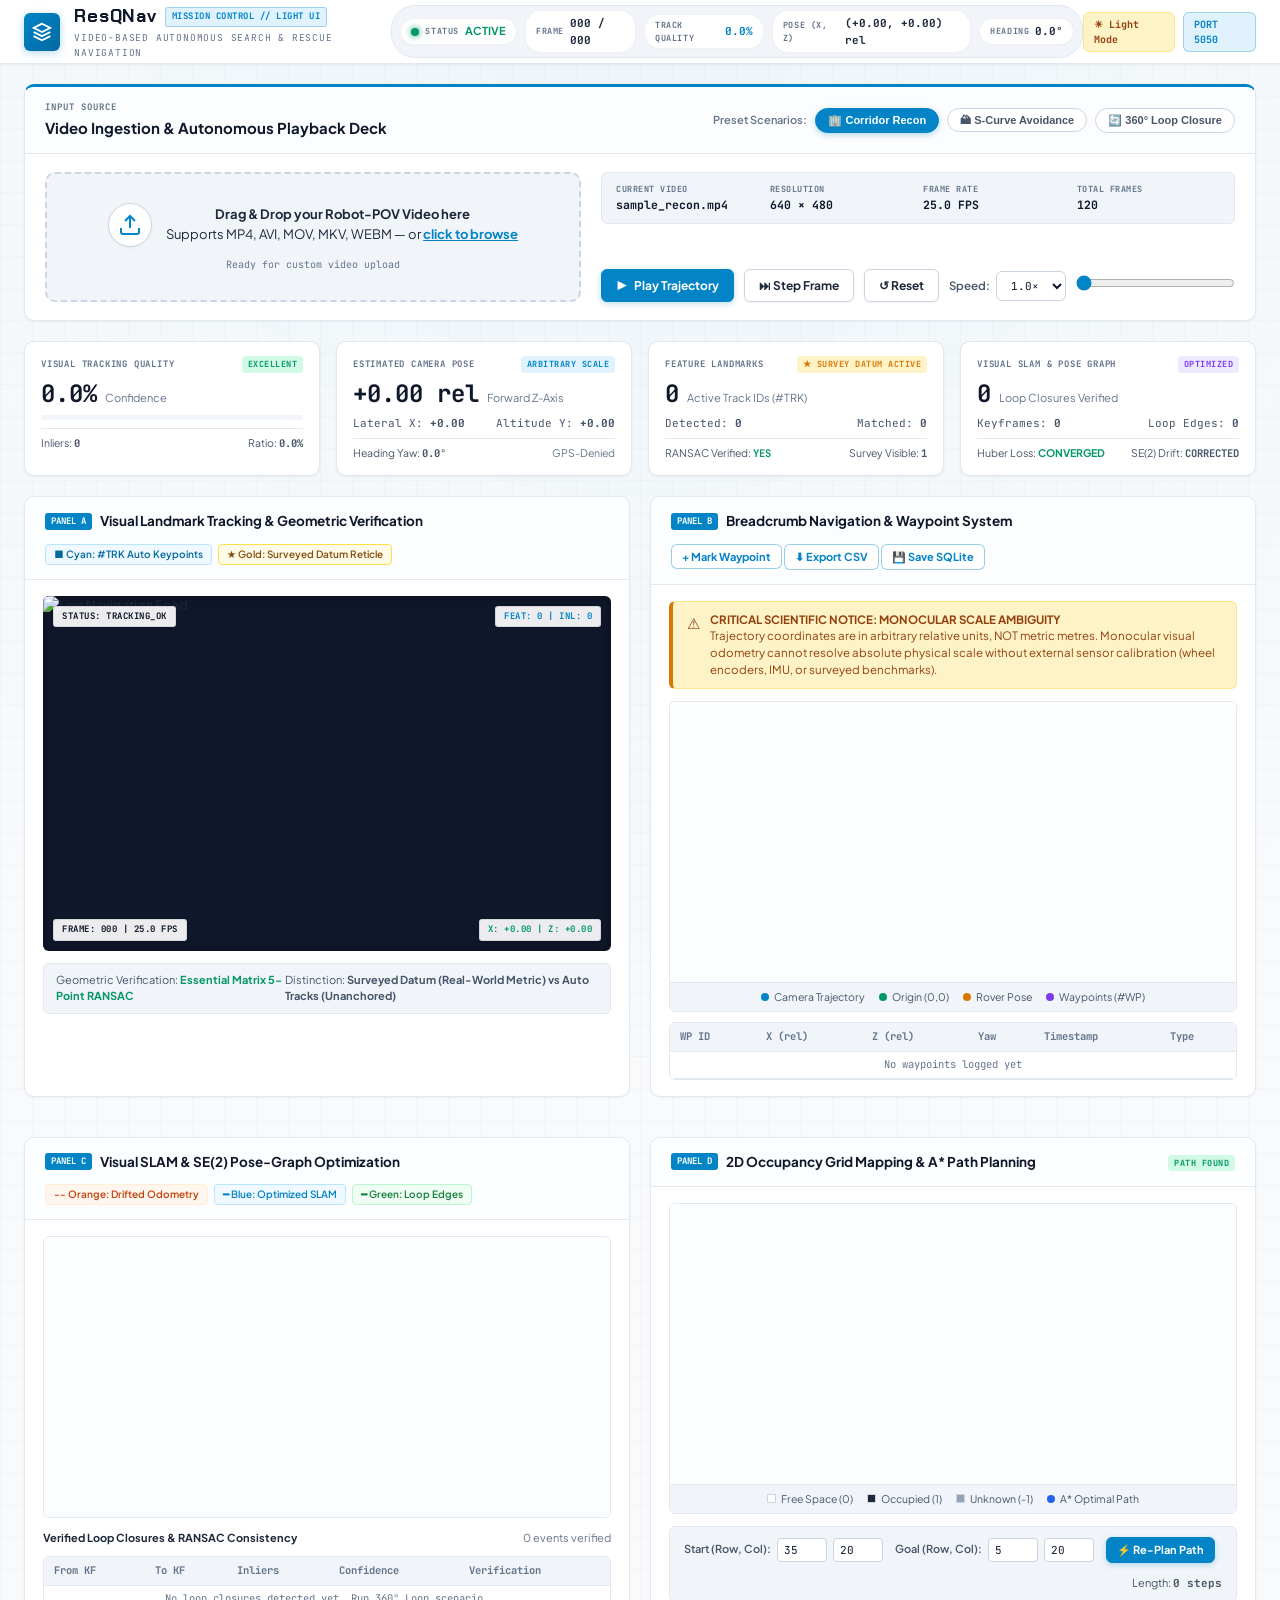
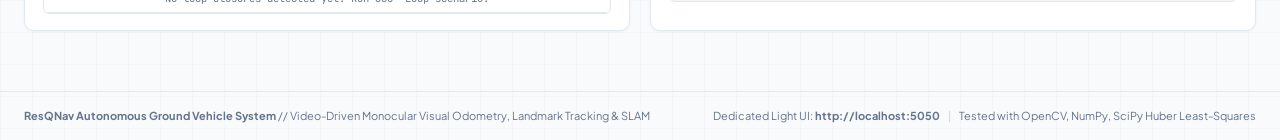
==== resqnav_web/static/index.html @ faa04ea1 "first commit" ====
<!DOCTYPE html>
<html lang="en">
<head>
  <meta charset="UTF-8">
  <meta name="viewport" content="width=device-width, initial-scale=1.0">
  <meta name="theme-color" content="#f8fafc">
  <title>ResQNav // Autonomous Navigation & SLAM Mission Control</title>
  
  <!-- Modern Clean Typography -->
  <link rel="preconnect" href="https://fonts.googleapis.com">
  <link rel="preconnect" href="https://fonts.gstatic.com" crossorigin>
  <link href="https://fonts.googleapis.com/css2?family=Chakra+Petch:wght@500;600;700&family=JetBrains+Mono:wght@400;500;600;700&family=Plus+Jakarta+Sans:wght@400;500;600;700;800&display=swap" rel="stylesheet">
  
  <link rel="stylesheet" href="styles.css">
</head>
<body class="light-theme">
  <!-- PRIMARY TOP AVIONICS APPBAR -->
  <header class="topbar">
    <div class="topbar-left">
      <div class="brand-crest">
        <svg class="crest-icon" viewBox="0 0 24 24" fill="none" stroke="currentColor" stroke-width="2.2">
          <polygon points="12 2 2 7 12 12 22 7 12 2"></polygon>
          <polyline points="2 17 12 22 22 17"></polyline>
          <polyline points="2 12 12 17 22 12"></polyline>
        </svg>
      </div>
      <div class="brand-titles">
        <div class="brand-row">
          <span class="brand-title">ResQNav</span>
          <span class="brand-badge">MISSION CONTROL // LIGHT UI</span>
        </div>
        <span class="brand-subtitle">VIDEO-BASED AUTONOMOUS SEARCH & RESCUE NAVIGATION</span>
      </div>
    </div>

    <!-- CENTER TELEMETRY BANNER -->
    <div class="topbar-center">
      <div class="telemetry-ticker">
        <div class="ticker-pill">
          <span class="pulse-dot green" id="linkPulse"></span>
          <span class="ticker-label">STATUS</span>
          <strong id="systemStatusText" class="text-emerald">ACTIVE</strong>
        </div>
        <div class="ticker-pill">
          <span class="ticker-label">FRAME</span>
          <strong id="tickerFrameNum" class="mono-digit">000 / 000</strong>
        </div>
        <div class="ticker-pill">
          <span class="ticker-label">TRACK QUALITY</span>
          <strong id="tickerQuality" class="mono-digit text-sky">0.0%</strong>
        </div>
        <div class="ticker-pill">
          <span class="ticker-label">POSE (X, Z)</span>
          <strong id="tickerPose" class="mono-digit">(+0.00, +0.00) rel</strong>
        </div>
        <div class="ticker-pill">
          <span class="ticker-label">HEADING</span>
          <strong id="tickerYaw" class="mono-digit">0.0°</strong>
        </div>
      </div>
    </div>

    <!-- RIGHT STATUS & THEME BADGE -->
    <div class="topbar-right">
      <span class="theme-pill">☀ Light Mode</span>
      <span class="port-pill">PORT 5050</span>
    </div>
  </header>

  <!-- MAIN VIEWPORT CONTAINER -->
  <main class="main-container">

    <!-- 1. VIDEO INGESTION & CONTROLS DECK -->
    <section class="card ingestion-card">
      <div class="card-header ingestion-header">
        <div>
          <span class="overline">INPUT SOURCE</span>
          <h2>Video Ingestion & Autonomous Playback Deck</h2>
        </div>
        <div class="preset-pill-group">
          <span class="preset-label">Preset Scenarios:</span>
          <button class="preset-btn active" id="btnSampleCorridor" data-file="sample_recon.mp4">🏢 Corridor Recon</button>
          <button class="preset-btn" id="btnSampleCurved" data-file="sample_recon_curved.mp4">🏔 S-Curve Avoidance</button>
          <button class="preset-btn" id="btnSampleLoop" data-file="sample_recon_loop.mp4">🔄 360° Loop Closure</button>
        </div>
      </div>

      <div class="ingestion-body">
        <!-- DRAG AND DROP UPLOAD ZONE -->
        <div class="upload-dropzone" id="dropZone">
          <input type="file" id="videoFileInput" accept=".mp4,.avi,.mov,.mkv,.webm" style="display:none;">
          <div class="dropzone-content">
            <div class="upload-icon-circle">
              <svg width="24" height="24" viewBox="0 0 24 24" fill="none" stroke="currentColor" stroke-width="2">
                <path d="M21 15v4a2 2 0 0 1-2 2H5a2 2 0 0 1-2-2v-4"></path>
                <polyline points="17 8 12 3 7 8"></polyline>
                <line x1="12" y1="3" x2="12" y2="15"></line>
              </svg>
            </div>
            <div>
              <strong>Drag & Drop your Robot-POV Video here</strong>
              <p>Supports MP4, AVI, MOV, MKV, WEBM — or <span class="browse-link" id="browseLink">click to browse</span></p>
            </div>
          </div>
          <div class="upload-meta-strip" id="uploadStatusText">Ready for custom video upload</div>
        </div>

        <!-- VIDEO PLAYBACK CONTROLS -->
        <div class="playback-controls-deck">
          <div class="video-meta-grid">
            <div class="meta-item">
              <span class="meta-label">CURRENT VIDEO</span>
              <strong id="metaVideoName" class="meta-val">sample_recon.mp4</strong>
            </div>
            <div class="meta-item">
              <span class="meta-label">RESOLUTION</span>
              <strong id="metaResolution" class="meta-val">640 × 480</strong>
            </div>
            <div class="meta-item">
              <span class="meta-label">FRAME RATE</span>
              <strong id="metaFps" class="meta-val">25.0 FPS</strong>
            </div>
            <div class="meta-item">
              <span class="meta-label">TOTAL FRAMES</span>
              <strong id="metaTotalFrames" class="meta-val">120</strong>
            </div>
          </div>

          <div class="playback-actions-row">
            <button class="btn btn-primary" id="btnPlayPause">
              <span id="playIcon">▶</span> <span id="playText">Play Trajectory</span>
            </button>
            <button class="btn btn-secondary" id="btnStep">⏭ Step Frame</button>
            <button class="btn btn-secondary" id="btnReset">↺ Reset</button>
            
            <div class="speed-selector">
              <label for="speedSelect">Speed:</label>
              <select id="speedSelect">
                <option value="0.5">0.5×</option>
                <option value="1.0" selected>1.0×</option>
                <option value="2.0">2.0×</option>
                <option value="4.0">4.0×</option>
                <option value="8.0">Max</option>
              </select>
            </div>

            <!-- SCRUBBER PROGRESS BAR -->
            <div class="progress-wrap">
              <input type="range" id="frameScrubber" min="0" max="100" value="0" class="slider-scrubber">
            </div>
          </div>
        </div>
      </div>
    </section>

    <!-- 2. FOUR PRIMARY METRICS CARDS -->
    <section class="metrics-grid">
      <!-- Metric 1: Tracking Quality -->
      <div class="metric-card">
        <div class="metric-card-top">
          <span class="metric-label">VISUAL TRACKING QUALITY</span>
          <span class="badge badge-emerald" id="gradeBadge">EXCELLENT</span>
        </div>
        <div class="metric-val-wrap">
          <strong class="metric-val mono-digit" id="metricQuality">0.0%</strong>
          <span class="metric-sub-label">Confidence</span>
        </div>
        <div class="progress-bar-bg">
          <div class="progress-bar-fill" id="qualityBar" style="width: 0%;"></div>
        </div>
        <div class="metric-card-bottom">
          <span>Inliers: <b id="subInliers" class="mono-digit">0</b></span>
          <span>Ratio: <b id="subInlierRatio" class="mono-digit">0.0%</b></span>
        </div>
      </div>

      <!-- Metric 2: Camera Pose -->
      <div class="metric-card">
        <div class="metric-card-top">
          <span class="metric-label">ESTIMATED CAMERA POSE</span>
          <span class="badge badge-sky">ARBITRARY SCALE</span>
        </div>
        <div class="metric-val-wrap">
          <strong class="metric-val mono-digit" id="metricPoseZ">+0.00 rel</strong>
          <span class="metric-sub-label">Forward Z-Axis</span>
        </div>
        <div class="metric-row-split">
          <div>Lateral X: <b id="subPoseX" class="mono-digit">+0.00</b></div>
          <div>Altitude Y: <b id="subPoseY" class="mono-digit">+0.00</b></div>
        </div>
        <div class="metric-card-bottom">
          <span>Heading Yaw: <b id="subPoseYaw" class="mono-digit">0.0°</b></span>
          <span class="text-muted">GPS-Denied</span>
        </div>
      </div>

      <!-- Metric 3: Active Visual Landmarks -->
      <div class="metric-card">
        <div class="metric-card-top">
          <span class="metric-label">FEATURE LANDMARKS</span>
          <span class="badge badge-amber" id="surveyBadge">★ SURVEY DATUM ACTIVE</span>
        </div>
        <div class="metric-val-wrap">
          <strong class="metric-val mono-digit" id="metricPersistentTracks">0</strong>
          <span class="metric-sub-label">Active Track IDs (#TRK)</span>
        </div>
        <div class="metric-row-split">
          <div>Detected: <b id="subDetectedFeatures" class="mono-digit">0</b></div>
          <div>Matched: <b id="subMatchedFeatures" class="mono-digit">0</b></div>
        </div>
        <div class="metric-card-bottom">
          <span>RANSAC Verified: <b id="subRansacVerified" class="mono-digit text-emerald">YES</b></span>
          <span>Survey Visible: <b id="subSurveyVisible" class="mono-digit">1</b></span>
        </div>
      </div>

      <!-- Metric 4: Visual SLAM Loop Closure -->
      <div class="metric-card">
        <div class="metric-card-top">
          <span class="metric-label">VISUAL SLAM & POSE GRAPH</span>
          <span class="badge badge-purple" id="slamStatusBadge">OPTIMIZED</span>
        </div>
        <div class="metric-val-wrap">
          <strong class="metric-val mono-digit" id="metricLoops">0</strong>
          <span class="metric-sub-label">Loop Closures Verified</span>
        </div>
        <div class="metric-row-split">
          <div>Keyframes: <b id="subKeyframes" class="mono-digit">0</b></div>
          <div>Loop Edges: <b id="subLoopEdges" class="mono-digit">0</b></div>
        </div>
        <div class="metric-card-bottom">
          <span>Huber Loss: <b class="text-emerald">CONVERGED</b></span>
          <span>SE(2) Drift: <b id="subDriftStatus" class="mono-digit">CORRECTED</b></span>
        </div>
      </div>
    </section>

    <!-- 3. MAIN NAVIGATION WORKSPACES: 2x2 PANELS -->
    <div class="panels-grid">

      <!-- ================= PANEL A: VIDEO & LANDMARK TRACKING ================= -->
      <div class="card panel-card">
        <div class="card-header">
          <div class="header-title-wrap">
            <span class="panel-tag">PANEL A</span>
            <h3>Visual Landmark Tracking & Geometric Verification</h3>
          </div>
          <div class="legend-pills">
            <span class="legend-pill pill-auto">■ Cyan: #TRK Auto Keypoints</span>
            <span class="legend-pill pill-survey">★ Gold: Surveyed Datum Reticle</span>
          </div>
        </div>

        <div class="panel-body">
          <div class="video-display-wrap">
            <img id="annotatedVideoImg" alt="Live Navigation Feed" src="" class="video-feed-img">
            <div class="camera-hud-overlay top-left" id="hudStatusPill">STATUS: TRACKING_OK</div>
            <div class="camera-hud-overlay top-right" id="hudFeatureCount">FEAT: 0 | INL: 0</div>
            <div class="camera-hud-overlay bottom-left" id="hudFrameFps">FRAME: 000 | 25.0 FPS</div>
            <div class="camera-hud-overlay bottom-right" id="hudPoseOverlay">X: +0.00 | Z: +0.00</div>
          </div>

          <div class="feature-metrics-strip">
            <div class="strip-item">
              <span>Geometric Verification:</span>
              <b class="text-emerald">Essential Matrix 5-Point RANSAC</b>
            </div>
            <div class="strip-item">
              <span>Distinction:</span>
              <b>Surveyed Datum (Real-World Metric) vs Auto Tracks (Unanchored)</b>
            </div>
          </div>
        </div>
      </div>

      <!-- ================= PANEL B: BREADCRUMB NAVIGATION ================= -->
      <div class="card panel-card">
        <div class="card-header">
          <div class="header-title-wrap">
            <span class="panel-tag">PANEL B</span>
            <h3>Breadcrumb Navigation & Waypoint System</h3>
          </div>
          <div class="header-actions">
            <button class="btn btn-sm btn-outline" id="btnAddManualWp">+ Mark Waypoint</button>
            <button class="btn btn-sm btn-outline" id="btnDownloadCsv">⬇ Export CSV</button>
            <button class="btn btn-sm btn-outline" id="btnSaveSqlite">💾 Save SQLite</button>
          </div>
        </div>

        <div class="panel-body">
          <!-- SCIENTIFIC SCALE AMBIGUITY NOTICE -->
          <div class="callout-box warning-callout">
            <span class="callout-icon">⚠</span>
            <div>
              <strong>CRITICAL SCIENTIFIC NOTICE: MONOCULAR SCALE AMBIGUITY</strong>
              <p>Trajectory coordinates are in arbitrary relative units, NOT metric metres. Monocular visual odometry cannot resolve absolute physical scale without external sensor calibration (wheel encoders, IMU, or surveyed benchmarks).</p>
            </div>
          </div>

          <!-- BREADCRUMB 2D CANVAS -->
          <div class="canvas-container">
            <canvas id="breadcrumbCanvas" width="600" height="420" class="hud-canvas"></canvas>
            <div class="canvas-legend">
              <span class="canvas-legend-item"><span class="dot-legend dot-sky"></span> Camera Trajectory</span>
              <span class="canvas-legend-item"><span class="dot-legend dot-green"></span> Origin (0,0)</span>
              <span class="canvas-legend-item"><span class="dot-legend dot-amber"></span> Rover Pose</span>
              <span class="canvas-legend-item"><span class="dot-legend dot-purple"></span> Waypoints (#WP)</span>
            </div>
          </div>

          <!-- WAYPOINT TABLE MINI -->
          <div class="table-container mini-table">
            <table class="data-table" id="waypointTable">
              <thead>
                <tr>
                  <th>WP ID</th>
                  <th>X (rel)</th>
                  <th>Z (rel)</th>
                  <th>Yaw</th>
                  <th>Timestamp</th>
                  <th>Type</th>
                </tr>
              </thead>
              <tbody id="waypointTableBody">
                <tr><td colspan="6" class="text-center text-muted">No waypoints logged yet</td></tr>
              </tbody>
            </table>
          </div>
        </div>
      </div>

      <!-- ================= PANEL C: VISUAL SLAM & LOOP CLOSURE ================= -->
      <div class="card panel-card">
        <div class="card-header">
          <div class="header-title-wrap">
            <span class="panel-tag">PANEL C</span>
            <h3>Visual SLAM & SE(2) Pose-Graph Optimization</h3>
          </div>
          <div class="legend-pills">
            <span class="legend-pill pill-drift">-- Orange: Drifted Odometry</span>
            <span class="legend-pill pill-opt">━ Blue: Optimized SLAM</span>
            <span class="legend-pill pill-loop">━ Green: Loop Edges</span>
          </div>
        </div>

        <div class="panel-body">
          <!-- SLAM COMPARISON 2D CANVAS -->
          <div class="canvas-container">
            <canvas id="slamCanvas" width="600" height="420" class="hud-canvas"></canvas>
          </div>

          <!-- LOOP CLOSURES AUDIT LIST -->
          <div class="loop-events-deck">
            <div class="loop-events-header">
              <strong>Verified Loop Closures & RANSAC Consistency</strong>
              <span class="text-muted" id="loopCountNotice">0 events verified</span>
            </div>
            <div class="table-container mini-table">
              <table class="data-table" id="loopTable">
                <thead>
                  <tr>
                    <th>From KF</th>
                    <th>To KF</th>
                    <th>Inliers</th>
                    <th>Confidence</th>
                    <th>Verification</th>
                  </tr>
                </thead>
                <tbody id="loopTableBody">
                  <tr><td colspan="5" class="text-center text-muted">No loop closures detected yet. Run 360° Loop scenario.</td></tr>
                </tbody>
              </table>
            </div>
          </div>
        </div>
      </div>

      <!-- ================= PANEL D: OCCUPANCY GRID & A* PATH ================= -->
      <div class="card panel-card">
        <div class="card-header">
          <div class="header-title-wrap">
            <span class="panel-tag">PANEL D</span>
            <h3>2D Occupancy Grid Mapping & A* Path Planning</h3>
          </div>
          <div class="header-actions">
            <span class="badge badge-emerald" id="astarStatusBadge">PATH FOUND</span>
          </div>
        </div>

        <div class="panel-body">
          <div class="canvas-container">
            <canvas id="gridCanvas" width="600" height="420" class="hud-canvas"></canvas>
            <div class="canvas-legend">
              <span class="canvas-legend-item"><span class="box-legend box-white"></span> Free Space (0)</span>
              <span class="canvas-legend-item"><span class="box-legend box-slate"></span> Occupied (1)</span>
              <span class="canvas-legend-item"><span class="box-legend box-gray"></span> Unknown (-1)</span>
              <span class="canvas-legend-item"><span class="dot-legend dot-blue"></span> A* Optimal Path</span>
            </div>
          </div>

          <!-- A* PATH PLANNING CONTROLS -->
          <div class="planner-controls-strip">
            <div class="coord-input-group">
              <label>Start (Row, Col):</label>
              <input type="number" id="startRow" value="35" class="coord-input">
              <input type="number" id="startCol" value="20" class="coord-input">
            </div>
            <div class="coord-input-group">
              <label>Goal (Row, Col):</label>
              <input type="number" id="goalRow" value="5" class="coord-input">
              <input type="number" id="goalCol" value="20" class="coord-input">
            </div>
            <button class="btn btn-sm btn-primary" id="btnReplanPath">⚡ Re-Plan Path</button>
            <div class="path-stat-pill">
              Length: <b id="pathLengthVal" class="mono-digit">0 steps</b>
            </div>
          </div>
        </div>
      </div>

    </div>
  </main>

  <footer class="footer">
    <div class="footer-left">
      <strong>ResQNav Autonomous Ground Vehicle System</strong> // Video-Driven Monocular Visual Odometry, Landmark Tracking & SLAM
    </div>
    <div class="footer-right">
      <span>Dedicated Light UI: <b>http://localhost:5050</b></span>
      <span class="separator">|</span>
      <span>Tested with OpenCV, NumPy, SciPy Huber Least-Squares</span>
    </div>
  </footer>

  <script src="app.js"></script>
</body>
</html>
---- resqnav_web/static/styles.css ----
/* ==========================================================================
   ResQNav // STANDALONE LIGHT-THEMED MISSION CONTROL DASHBOARD
   Aerospace-Grade Autonomous Vehicle Telemetry & Navigation Interface
   ========================================================================== */

:root {
  /* Surface Light Spectrum */
  --bg-page: #f8fafc;
  --bg-card: #ffffff;
  --bg-muted: #f1f5f9;
  --bg-hover: #e2e8f0;
  --bg-alt: #fcfdfe;

  /* Tactical Borders */
  --border-light: #e2e8f0;
  --border-medium: #cbd5e1;
  --border-focus: #0284c7;

  /* Brand Accents */
  --color-primary: #0284c7;
  --color-primary-hover: #0369a1;
  --color-primary-light: #e0f2fe;
  --color-emerald: #059669;
  --color-emerald-light: #d1fae5;
  --color-amber: #d97706;
  --color-amber-light: #fef3c7;
  --color-crimson: #dc2626;
  --color-crimson-light: #fee2e2;
  --color-purple: #7c3aed;
  --color-purple-light: #ede9fe;

  /* Typography Hierarchy */
  --text-title: #0f172a;
  --text-body: #1e293b;
  --text-secondary: #475569;
  --text-muted: #64748b;

  /* Font Families */
  --font-display: 'Plus Jakarta Sans', -apple-system, BlinkMacSystemFont, sans-serif;
  --font-mono: 'JetBrains Mono', 'Fira Code', monospace;
  --font-badge: 'Chakra Petch', sans-serif;

  /* Shadows & Radii */
  --shadow-sm: 0 1px 3px rgba(0, 0, 0, 0.05);
  --shadow-md: 0 4px 6px -1px rgba(0, 0, 0, 0.07), 0 2px 4px -2px rgba(0, 0, 0, 0.05);
  --shadow-lg: 0 10px 15px -3px rgba(0, 0, 0, 0.08), 0 4px 6px -4px rgba(0, 0, 0, 0.04);
  --radius-sm: 6px;
  --radius-md: 10px;
  --radius-lg: 14px;
}

/* Base Reset & Core Body */
*, *::before, *::after {
  box-sizing: border-box;
  margin: 0;
  padding: 0;
}

html, body {
  min-height: 100%;
  background-color: var(--bg-page);
  color: var(--text-body);
  font-family: var(--font-display);
  font-size: 13px;
  line-height: 1.5;
  -webkit-font-smoothing: antialiased;
}

body.light-theme {
  background-image: 
    radial-gradient(circle at 50% 0%, rgba(2, 132, 199, 0.04) 0%, transparent 60%),
    linear-gradient(rgba(15, 23, 42, 0.02) 1px, transparent 1px),
    linear-gradient(90deg, rgba(15, 23, 42, 0.02) 1px, transparent 1px);
  background-size: 100% 100%, 32px 32px, 32px 32px;
}

/* Common Helpers */
.mono-digit { font-family: var(--font-mono); font-feature-settings: 'tnum' 1, 'zero' 1; }
.text-emerald { color: var(--color-emerald) !important; }
.text-sky { color: var(--color-primary) !important; }
.text-amber { color: var(--color-amber) !important; }
.text-crimson { color: var(--color-crimson) !important; }
.text-muted { color: var(--text-muted) !important; }
.text-center { text-align: center; }

/* ==========================================================================
   PRIMARY TOP AVIONICS APPBAR
   ========================================================================== */
.topbar {
  height: 64px;
  position: sticky;
  top: 0;
  z-index: 1000;
  background: rgba(255, 255, 255, 0.94);
  backdrop-filter: blur(12px);
  -webkit-backdrop-filter: blur(12px);
  border-bottom: 1px solid var(--border-light);
  box-shadow: var(--shadow-sm);
  display: flex;
  align-items: center;
  justify-content: space-between;
  padding: 0 24px;
}

.topbar-left {
  display: flex;
  align-items: center;
  gap: 14px;
}

.brand-crest {
  width: 38px;
  height: 38px;
  background: linear-gradient(135deg, #0284c7 0%, #0369a1 100%);
  border-radius: var(--radius-sm);
  display: flex;
  align-items: center;
  justify-content: center;
  color: #fff;
  box-shadow: 0 2px 8px rgba(2, 132, 199, 0.3);
}

.crest-icon {
  width: 20px;
  height: 20px;
}

.brand-row {
  display: flex;
  align-items: center;
  gap: 8px;
}

.brand-title {
  font-family: var(--font-badge);
  font-size: 18px;
  font-weight: 700;
  letter-spacing: 0.8px;
  color: var(--text-title);
}

.brand-badge {
  font-family: var(--font-mono);
  font-size: 9px;
  font-weight: 700;
  color: var(--color-primary);
  background: var(--color-primary-light);
  border: 1px solid rgba(2, 132, 199, 0.3);
  padding: 2px 6px;
  border-radius: 3px;
  letter-spacing: 0.5px;
}

.brand-subtitle {
  display: block;
  font-family: var(--font-mono);
  font-size: 9.5px;
  color: var(--text-muted);
  letter-spacing: 0.8px;
  margin-top: 1px;
}

/* Center Telemetry Ticker */
.topbar-center {
  display: flex;
  align-items: center;
}

.telemetry-ticker {
  display: flex;
  align-items: center;
  gap: 8px;
  background: var(--bg-muted);
  border: 1px solid var(--border-light);
  padding: 4px 8px;
  border-radius: 24px;
}

.ticker-pill {
  display: flex;
  align-items: center;
  gap: 6px;
  background: #ffffff;
  border: 1px solid rgba(15, 23, 42, 0.06);
  padding: 4px 10px;
  border-radius: 16px;
  font-size: 11px;
  box-shadow: 0 1px 2px rgba(0, 0, 0, 0.02);
}

.ticker-label {
  font-family: var(--font-mono);
  font-size: 8.5px;
  font-weight: 700;
  color: var(--text-muted);
  letter-spacing: 0.6px;
}

.pulse-dot {
  width: 8px;
  height: 8px;
  border-radius: 50%;
  display: inline-block;
}

.pulse-dot.green {
  background: var(--color-emerald);
  box-shadow: 0 0 6px var(--color-emerald);
  animation: pulse-glow 2s infinite ease-in-out;
}

@keyframes pulse-glow {
  0%, 100% { opacity: 1; transform: scale(1); }
  50% { opacity: 0.4; transform: scale(0.85); }
}

.topbar-right {
  display: flex;
  align-items: center;
  gap: 8px;
}

.theme-pill, .port-pill {
  font-family: var(--font-mono);
  font-size: 10px;
  font-weight: 700;
  padding: 4px 10px;
  border-radius: var(--radius-sm);
}

.theme-pill {
  background: #fef3c7;
  color: #92400e;
  border: 1px solid #fde68a;
}

.port-pill {
  background: var(--color-primary-light);
  color: var(--color-primary);
  border: 1px solid rgba(2, 132, 199, 0.3);
}

/* ==========================================================================
   MAIN CONTAINER & CARDS
   ========================================================================== */
.main-container {
  max-width: 1560px;
  margin: 20px auto 40px;
  padding: 0 24px;
}

.card {
  background: var(--bg-card);
  border: 1px solid var(--border-light);
  border-radius: var(--radius-md);
  box-shadow: var(--shadow-sm);
  overflow: hidden;
  margin-bottom: 20px;
  transition: box-shadow 0.2s ease, border-color 0.2s ease;
}

.card:hover {
  box-shadow: var(--shadow-md);
}

.card-header {
  padding: 14px 20px;
  border-bottom: 1px solid var(--border-light);
  background: var(--bg-alt);
  display: flex;
  align-items: center;
  justify-content: space-between;
  flex-wrap: wrap;
  gap: 12px;
}

.card-header h2 {
  font-size: 15px;
  font-weight: 700;
  color: var(--text-title);
}

.card-header h3 {
  font-size: 13.5px;
  font-weight: 700;
  color: var(--text-title);
}

.overline {
  font-family: var(--font-mono);
  font-size: 9px;
  font-weight: 700;
  letter-spacing: 1px;
  color: var(--text-muted);
  display: block;
  margin-bottom: 2px;
}

/* ==========================================================================
   VIDEO INGESTION & CONTROLS DECK
   ========================================================================== */
.ingestion-card {
  border-top: 3px solid var(--color-primary);
}

.preset-pill-group {
  display: flex;
  align-items: center;
  gap: 8px;
  flex-wrap: wrap;
}

.preset-label {
  font-size: 11px;
  color: var(--text-muted);
  font-weight: 600;
}

.preset-btn {
  background: #ffffff;
  border: 1px solid var(--border-medium);
  border-radius: 20px;
  padding: 5px 12px;
  font-size: 11px;
  font-weight: 600;
  color: var(--text-secondary);
  cursor: pointer;
  transition: all 0.15s ease;
}

.preset-btn:hover {
  background: var(--color-primary-light);
  border-color: var(--color-primary);
  color: var(--color-primary);
}

.preset-btn.active {
  background: var(--color-primary);
  border-color: var(--color-primary);
  color: #ffffff;
  box-shadow: 0 2px 6px rgba(2, 132, 199, 0.3);
}

.ingestion-body {
  padding: 18px 20px;
  display: grid;
  grid-template-columns: 1.1fr 1.3fr;
  gap: 20px;
}

.upload-dropzone {
  border: 2px dashed var(--border-medium);
  border-radius: var(--radius-md);
  background: var(--bg-muted);
  padding: 24px;
  display: flex;
  flex-direction: column;
  align-items: center;
  justify-content: center;
  text-align: center;
  cursor: pointer;
  transition: all 0.2s ease;
  min-height: 130px;
}

.upload-dropzone:hover, .upload-dropzone.dragover {
  border-color: var(--color-primary);
  background: var(--color-primary-light);
}

.dropzone-content {
  display: flex;
  align-items: center;
  gap: 14px;
}

.upload-icon-circle {
  width: 44px;
  height: 44px;
  border-radius: 50%;
  background: #ffffff;
  border: 1px solid var(--border-medium);
  display: grid;
  place-items: center;
  color: var(--color-primary);
  box-shadow: var(--shadow-sm);
}

.browse-link {
  color: var(--color-primary);
  font-weight: 700;
  text-decoration: underline;
  cursor: pointer;
}

.upload-meta-strip {
  margin-top: 10px;
  font-family: var(--font-mono);
  font-size: 10px;
  color: var(--text-muted);
}

/* Playback Controls Deck */
.playback-controls-deck {
  display: flex;
  flex-direction: column;
  justify-content: space-between;
}

.video-meta-grid {
  display: grid;
  grid-template-columns: repeat(4, 1fr);
  gap: 10px;
  background: var(--bg-muted);
  padding: 10px 14px;
  border-radius: var(--radius-sm);
  border: 1px solid var(--border-light);
}

.meta-item {
  display: flex;
  flex-direction: column;
}

.meta-label {
  font-family: var(--font-mono);
  font-size: 8.5px;
  font-weight: 700;
  color: var(--text-muted);
  letter-spacing: 0.5px;
}

.meta-val {
  font-family: var(--font-mono);
  font-size: 11.5px;
  color: var(--text-title);
  white-space: nowrap;
  overflow: hidden;
  text-overflow: ellipsis;
}

.playback-actions-row {
  display: flex;
  align-items: center;
  gap: 10px;
  margin-top: 14px;
  flex-wrap: wrap;
}

.btn {
  padding: 8px 14px;
  border-radius: var(--radius-sm);
  font-family: var(--font-display);
  font-size: 12px;
  font-weight: 700;
  cursor: pointer;
  display: inline-flex;
  align-items: center;
  gap: 6px;
  transition: all 0.15s ease;
  border: 1px solid transparent;
}

.btn-primary {
  background: var(--color-primary);
  color: #fff;
  border-color: var(--color-primary);
  box-shadow: 0 2px 6px rgba(2, 132, 199, 0.25);
}

.btn-primary:hover {
  background: var(--color-primary-hover);
  box-shadow: 0 4px 10px rgba(2, 132, 199, 0.35);
}

.btn-secondary {
  background: #ffffff;
  color: var(--text-body);
  border-color: var(--border-medium);
  box-shadow: var(--shadow-sm);
}

.btn-secondary:hover {
  background: var(--bg-muted);
  border-color: var(--text-muted);
}

.btn-outline {
  background: #ffffff;
  color: var(--color-primary);
  border-color: rgba(2, 132, 199, 0.4);
}

.btn-outline:hover {
  background: var(--color-primary-light);
  border-color: var(--color-primary);
}

.btn-sm {
  padding: 5px 10px;
  font-size: 11px;
}

.speed-selector {
  display: flex;
  align-items: center;
  gap: 6px;
  font-size: 11.5px;
  font-weight: 600;
  color: var(--text-secondary);
}

.speed-selector select {
  padding: 6px 10px;
  border-radius: var(--radius-sm);
  border: 1px solid var(--border-medium);
  background: #ffffff;
  color: var(--text-title);
  font-family: var(--font-mono);
  font-size: 11px;
}

.progress-wrap {
  flex: 1;
  min-width: 140px;
}

.slider-scrubber {
  width: 100%;
  accent-color: var(--color-primary);
  cursor: pointer;
}

/* ==========================================================================
   METRIC HUD TILES (4-CARD GRID)
   ========================================================================== */
.metrics-grid {
  display: grid;
  grid-template-columns: repeat(4, 1fr);
  gap: 16px;
  margin-bottom: 20px;
}

.metric-card {
  background: var(--bg-card);
  border: 1px solid var(--border-light);
  border-radius: var(--radius-md);
  padding: 14px 16px;
  box-shadow: var(--shadow-sm);
  transition: transform 0.15s ease, border-color 0.15s ease, box-shadow 0.15s ease;
}

.metric-card:hover {
  border-color: var(--color-primary);
  transform: translateY(-1px);
  box-shadow: var(--shadow-md);
}

.metric-card-top {
  display: flex;
  align-items: center;
  justify-content: space-between;
  margin-bottom: 8px;
}

.metric-label {
  font-family: var(--font-mono);
  font-size: 9px;
  font-weight: 700;
  letter-spacing: 0.8px;
  color: var(--text-muted);
}

.badge {
  font-family: var(--font-mono);
  font-size: 8.5px;
  font-weight: 700;
  padding: 2px 6px;
  border-radius: 4px;
  letter-spacing: 0.5px;
}

.badge-emerald { background: var(--color-emerald-light); color: var(--color-emerald); }
.badge-sky { background: var(--color-primary-light); color: var(--color-primary); }
.badge-amber { background: var(--color-amber-light); color: var(--color-amber); }
.badge-purple { background: var(--color-purple-light); color: var(--color-purple); }

.metric-val-wrap {
  display: flex;
  align-items: baseline;
  gap: 8px;
  margin-bottom: 8px;
}

.metric-val {
  font-size: 24px;
  font-weight: 700;
  color: var(--text-title);
  line-height: 1.1;
}

.metric-sub-label {
  font-size: 11px;
  color: var(--text-muted);
}

.progress-bar-bg {
  height: 5px;
  background: var(--bg-muted);
  border-radius: 3px;
  overflow: hidden;
  margin-bottom: 8px;
}

.progress-bar-fill {
  height: 100%;
  background: var(--color-emerald);
  transition: width 0.2s ease;
}

.metric-row-split {
  display: flex;
  justify-content: space-between;
  font-size: 11px;
  color: var(--text-secondary);
  font-family: var(--font-mono);
  margin-bottom: 6px;
}

.metric-card-bottom {
  display: flex;
  justify-content: space-between;
  font-size: 10.5px;
  color: var(--text-secondary);
  padding-top: 6px;
  border-top: 1px solid var(--border-light);
}

/* ==========================================================================
   2x2 PANELS GRID
   ========================================================================== */
.panels-grid {
  display: grid;
  grid-template-columns: repeat(2, 1fr);
  gap: 20px;
}

.panel-card {
  display: flex;
  flex-direction: column;
}

.header-title-wrap {
  display: flex;
  align-items: center;
  gap: 8px;
}

.panel-tag {
  font-family: var(--font-mono);
  font-size: 9px;
  font-weight: 700;
  background: var(--color-primary);
  color: #fff;
  padding: 2px 6px;
  border-radius: 3px;
}

.legend-pills {
  display: flex;
  gap: 6px;
  flex-wrap: wrap;
}

.legend-pill {
  font-size: 10px;
  font-weight: 600;
  padding: 2px 8px;
  border-radius: 4px;
}

.pill-auto { background: #f0f9ff; color: #0369a1; border: 1px solid #bae6fd; }
.pill-survey { background: #fefce8; color: #854d0e; border: 1px solid #fde047; }
.pill-drift { background: #fff7ed; color: #c2410c; border: 1px solid #ffedd5; }
.pill-opt { background: #f0f9ff; color: #0284c7; border: 1px solid #bae6fd; }
.pill-loop { background: #f0fdf4; color: #15803d; border: 1px solid #bbf7d0; }

.panel-body {
  padding: 16px 18px;
  flex: 1;
  display: flex;
  flex-direction: column;
}

/* ==========================================================================
   PANEL A: VIDEO DISPLAY WRAPPER
   ========================================================================== */
.video-display-wrap {
  position: relative;
  background: #0f172a;
  border-radius: var(--radius-sm);
  overflow: hidden;
  aspect-ratio: 16 / 10;
  display: flex;
  align-items: center;
  justify-content: center;
  box-shadow: inset 0 0 10px rgba(0, 0, 0, 0.4);
}

.video-feed-img {
  width: 100%;
  height: 100%;
  object-fit: contain;
  display: block;
}

.camera-hud-overlay {
  position: absolute;
  background: rgba(255, 255, 255, 0.92);
  backdrop-filter: blur(4px);
  border: 1px solid rgba(15, 23, 42, 0.1);
  color: var(--text-title);
  padding: 3px 8px;
  border-radius: 3px;
  font-family: var(--font-mono);
  font-size: 9px;
  font-weight: 700;
  letter-spacing: 0.5px;
  box-shadow: var(--shadow-sm);
  z-index: 5;
}

.top-left { top: 10px; left: 10px; }
.top-right { top: 10px; right: 10px; color: var(--color-primary); }
.bottom-left { bottom: 10px; left: 10px; }
.bottom-right { bottom: 10px; right: 10px; color: var(--color-emerald); }

.feature-metrics-strip {
  display: flex;
  justify-content: space-between;
  margin-top: 12px;
  padding: 8px 12px;
  background: var(--bg-muted);
  border-radius: var(--radius-sm);
  border: 1px solid var(--border-light);
  font-size: 11px;
  color: var(--text-secondary);
}

/* ==========================================================================
   PANEL B & C: CANVASES & CALLOUTS
   ========================================================================== */
.callout-box {
  display: flex;
  align-items: flex-start;
  gap: 10px;
  padding: 10px 14px;
  border-radius: var(--radius-sm);
  margin-bottom: 12px;
  font-size: 11.5px;
  line-height: 1.45;
}

.warning-callout {
  background: var(--color-amber-light);
  border: 1px solid #fde68a;
  border-left: 4px solid var(--color-amber);
  color: #92400e;
}

.callout-icon {
  font-size: 15px;
  flex-shrink: 0;
}

.canvas-container {
  position: relative;
  background: #ffffff;
  border: 1px solid var(--border-light);
  border-radius: var(--radius-sm);
  overflow: hidden;
  box-shadow: inset 0 1px 3px rgba(0, 0, 0, 0.02);
}

.hud-canvas {
  width: 100%;
  height: 280px;
  display: block;
  background: #fcfdfe;
}

.canvas-legend {
  display: flex;
  justify-content: center;
  gap: 14px;
  padding: 6px 12px;
  background: var(--bg-muted);
  border-top: 1px solid var(--border-light);
  font-size: 10.5px;
  color: var(--text-secondary);
  flex-wrap: wrap;
}

.canvas-legend-item {
  display: flex;
  align-items: center;
  gap: 5px;
}

.dot-legend {
  width: 8px;
  height: 8px;
  border-radius: 50%;
  display: inline-block;
}

.dot-sky { background: var(--color-primary); }
.dot-green { background: var(--color-emerald); }
.dot-amber { background: var(--color-amber); }
.dot-purple { background: var(--color-purple); }
.dot-blue { background: #2563eb; }

.box-legend {
  width: 9px;
  height: 9px;
  border: 1px solid var(--border-medium);
  display: inline-block;
}

.box-white { background: #ffffff; }
.box-slate { background: #1e293b; }
.box-gray { background: #94a3b8; }

/* Table Styling */
.table-container {
  overflow-x: auto;
  margin-top: 10px;
}

.mini-table {
  max-height: 120px;
  overflow-y: auto;
  border: 1px solid var(--border-light);
  border-radius: var(--radius-sm);
}

.data-table {
  width: 100%;
  border-collapse: collapse;
  font-size: 10.5px;
  font-family: var(--font-mono);
}

.data-table th {
  background: var(--bg-muted);
  color: var(--text-muted);
  font-weight: 700;
  text-align: left;
  padding: 6px 10px;
  position: sticky;
  top: 0;
  border-bottom: 1px solid var(--border-light);
}

.data-table td {
  padding: 5px 10px;
  border-bottom: 1px solid var(--border-light);
  color: var(--text-body);
}

.data-table tr:hover {
  background: var(--bg-alt);
}

/* Loop Events Deck in Panel C */
.loop-events-deck {
  margin-top: 12px;
}

.loop-events-header {
  display: flex;
  justify-content: space-between;
  align-items: center;
  margin-bottom: 6px;
  font-size: 11px;
}

/* Panel D Planner Controls */
.planner-controls-strip {
  display: flex;
  align-items: center;
  gap: 12px;
  margin-top: 12px;
  padding: 10px 14px;
  background: var(--bg-muted);
  border-radius: var(--radius-sm);
  border: 1px solid var(--border-light);
  flex-wrap: wrap;
}

.coord-input-group {
  display: flex;
  align-items: center;
  gap: 6px;
  font-size: 11px;
  font-weight: 600;
  color: var(--text-secondary);
}

.coord-input {
  width: 50px;
  padding: 4px 6px;
  border: 1px solid var(--border-medium);
  border-radius: 4px;
  background: #ffffff;
  color: var(--text-title);
  font-family: var(--font-mono);
  font-size: 11px;
}

.path-stat-pill {
  margin-left: auto;
  font-size: 11px;
  color: var(--text-secondary);
}

/* ==========================================================================
   FOOTER
   ========================================================================== */
.footer {
  max-width: 1560px;
  margin: 0 auto;
  padding: 16px 24px;
  border-top: 1px solid var(--border-light);
  display: flex;
  justify-content: space-between;
  align-items: center;
  font-size: 11px;
  color: var(--text-muted);
  flex-wrap: wrap;
  gap: 10px;
}

.separator {
  margin: 0 6px;
  color: var(--border-medium);
}

/* ==========================================================================
   RESPONSIVENESS
   ========================================================================== */
@media (max-width: 1150px) {
  .panels-grid { grid-template-columns: 1fr; }
  .metrics-grid { grid-template-columns: repeat(2, 1fr); }
  .ingestion-body { grid-template-columns: 1fr; }
}

@media (max-width: 768px) {
  .topbar { height: auto; padding: 12px 16px; flex-direction: column; gap: 10px; }
  .metrics-grid { grid-template-columns: 1fr; }
  .video-meta-grid { grid-template-columns: repeat(2, 1fr); }
  .main-container { padding: 0 12px; }
}
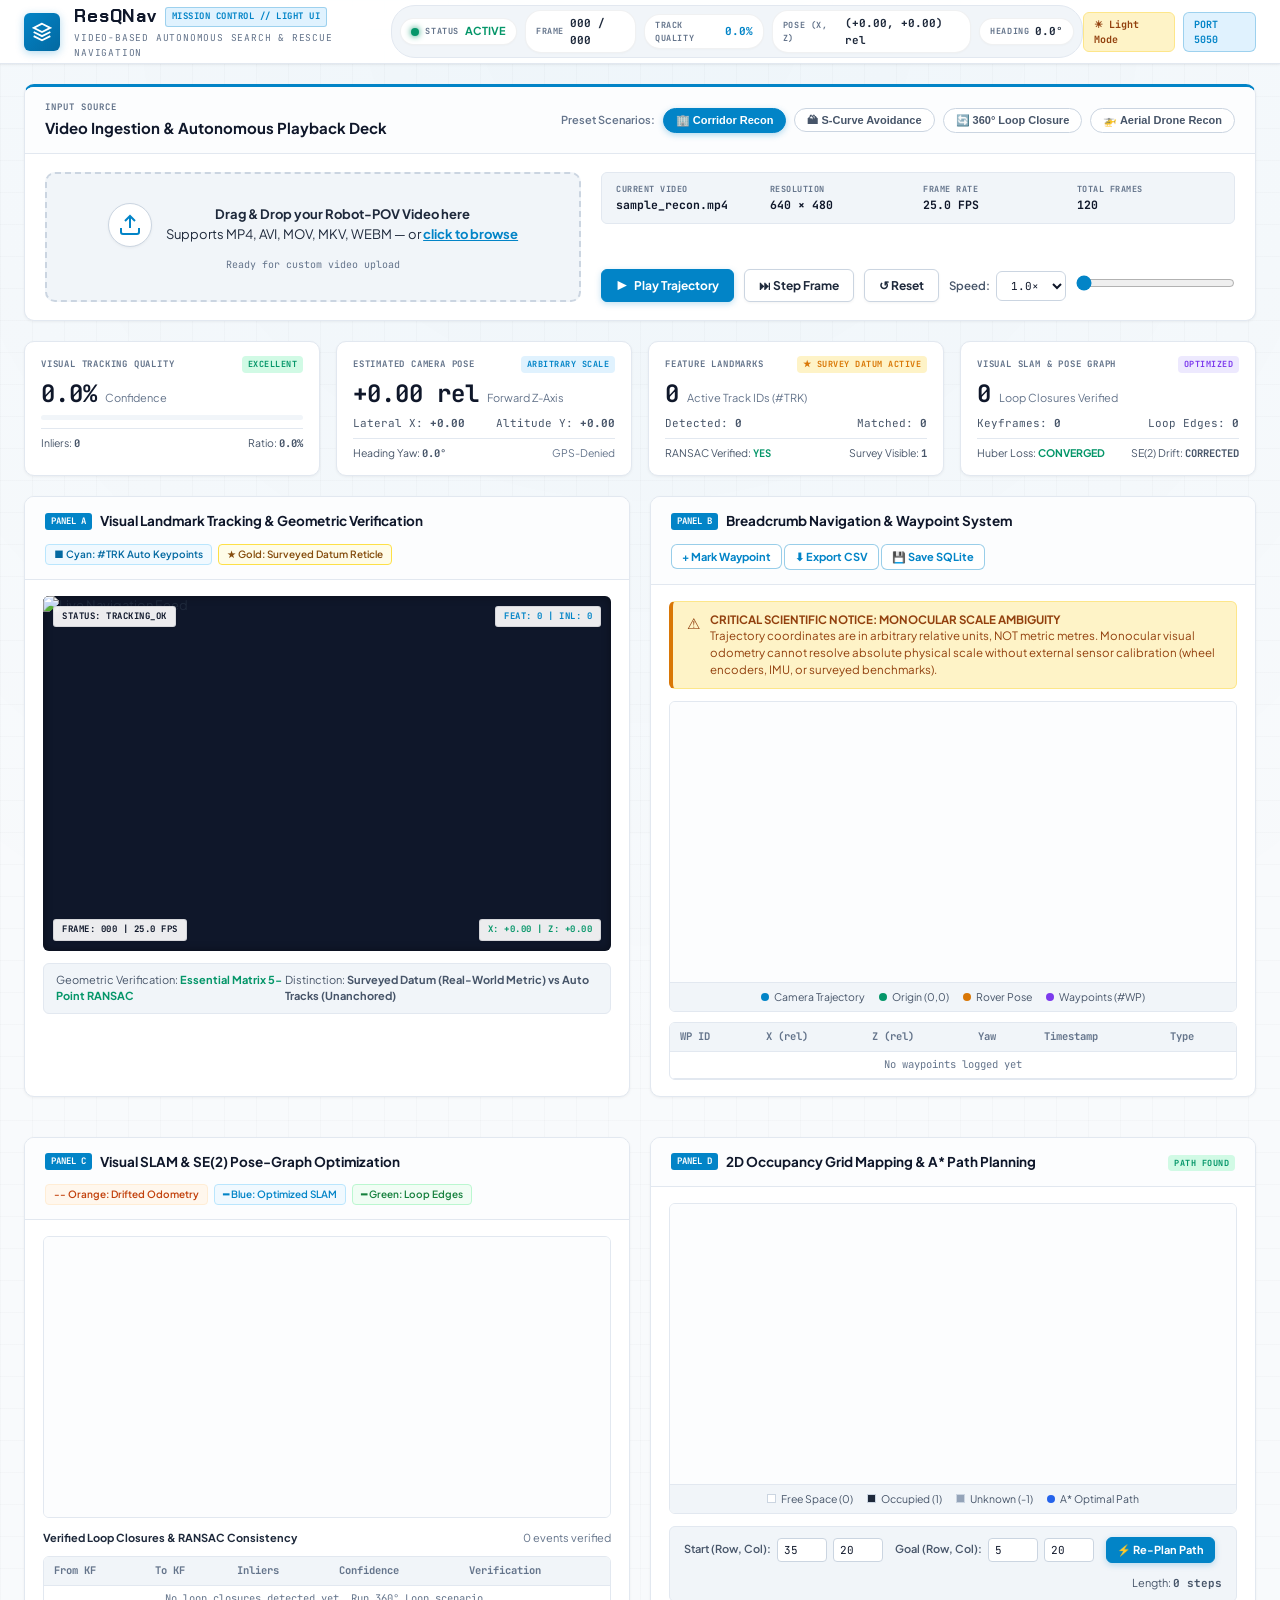
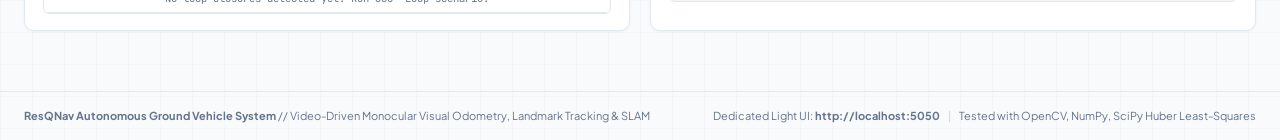
==== commit d684002f: "feat: add aerial drone simulation, nadir VO, UI light-theme styling, and server entrypoints" ====
--- a/resqnav_web/static/index.html
+++ b/resqnav_web/static/index.html
@@ -82,6 +82,7 @@
           <button class="preset-btn active" id="btnSampleCorridor" data-file="sample_recon.mp4">🏢 Corridor Recon</button>
           <button class="preset-btn" id="btnSampleCurved" data-file="sample_recon_curved.mp4">🏔 S-Curve Avoidance</button>
           <button class="preset-btn" id="btnSampleLoop" data-file="sample_recon_loop.mp4">🔄 360° Loop Closure</button>
+          <button class="preset-btn" id="btnSampleDrone" data-file="sample_drone_recon.mp4">🚁 Aerial Drone Recon</button>
         </div>
       </div>
 
